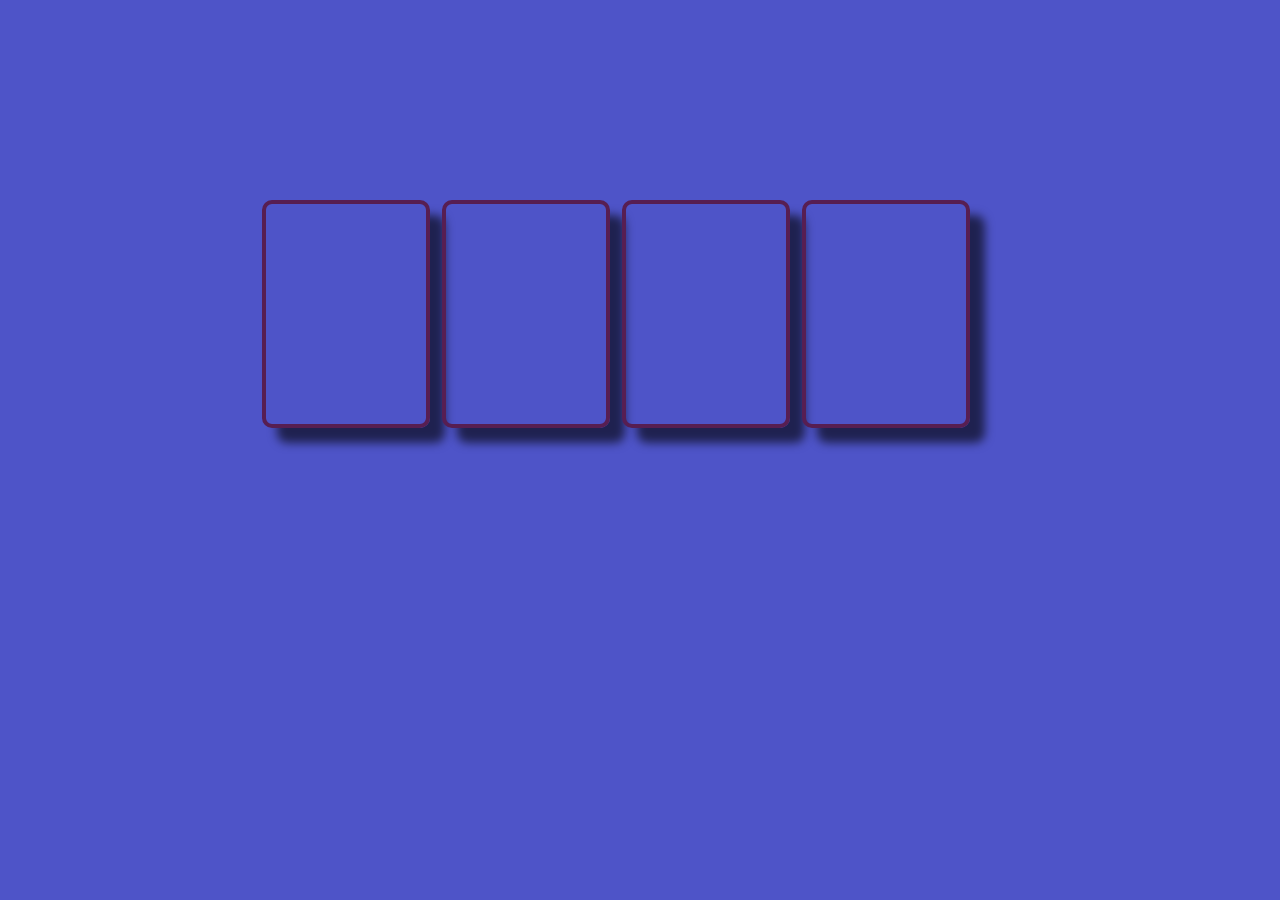
==== index.html @ eb03a139 "try1" ====
﻿<!DOCTYPE html>
<html>
<head>
    <title></title>
    <link rel="stylesheet" href="style.css" />
    <link rel="stylesheet" href="https://cdnjs.cloudflare.com/ajax/libs/font-awesome/4.7.0/css/font-awesome.min.css">
</head>
<body>


    <div class="area">
        <ul class="circles">
            <li></li>
            <li></li>
            <li></li>
            <li></li>
            <li></li>
            <li></li>
            <li></li>
            <li></li>
            <li></li>
            <li></li>
        </ul>
    </div>
    <button class="btn" id="home" onclick="window.location.href = 'index.html';"><i class="fa fa-home"></i> </button>
    <div>

        <form id="Karavadjo" class="Artist obj" style="background-size: 150% ;background-image: url(img/Karavadjo.jpg); ">
            <a onclick="animation('Kar')"><img class="info" src="img/Info_Karavadjo.png" /></a>
        </form>
        <form id="Rembrand" class="Artist" style=" background-size: 150% ;background-image: url(img/Rembrand.jpg);">
            <a onclick="animation('rem')"><img class="info" src="img/info_Rembrand.png" /></a>
        </form>
        <form id="David" class="Artist" style="background-size: 150%; background-image: url(img/David.jpg);">
            <a onclick="animation('Dav')"> <img class="info" src="img/info_David.png" /></a>
        </form>
        <form id="Franciso" class="Artist" style="background-size: 150%; background-image: url(img/Francisco.jpg);">
            <a onclick="animation('van')"><img class="info" src="img/info_Franciso.png" /></a>
        </form>
    </div>
    <div id="biography_kar" class="text_Info">
        <span>
            <h1 style="position:relative;top:-20px;">Микиланджело да Караваджо</h1>

            &nbsp«Существует некий Микеланджело да Караваджо, который создает поразительные вещи в Риме…
            Этот Караваджо сумел вопреки всем трудностям завоевать своими работами громкое имя и почет…
            Однако, вместо того чтобы постоянно совершенствовать
            свое искусство… он, поработав две недели, бросает работу и шляется со своей рапирой в сопровождении
            мальчика-слуги, переходя с одного теннисного корта на другой и всюду затевая ссоры и драки, Это не имеет ничего общего с искусством».<br />
            <p>Карел ван Мандер</p>
        </span>
    </div>
    <div id="biography_rem" class="text_Info">
        <span>
            <h1 style="position:relative;top:-20px;">Рембрандт Харменс ван Рейн</h1>

            &nbsp«Не теряйте напрасно времени, копаясь в мертвой теории.
            Вглядывайтесь в природу. Обращайте внимание на все, что окружает вас.
            Смотрите на мужчину и женщину. Замечайте, как они двигаются, как ведут
            себя в обыденной жизни. Внимательно наблюдайте, что делают их руки и как
            смотрят глаза. Запечатлевайте в своей памяти, как люди плачут от счастья или
            смеются, когда им хочется плакать. Динамика естественного выражения чувств - это для художника все.
            ».<br />
            <p>Ре́мбрандт</p>
        </span>
    </div>
    <div id="biography_dav" class="text_Info">
        <span>
            <h1 style="position:relative;top:-20px;">Жак-Луи Давид</h1>

            &nbsp Забавно, что искусство и идеалы Давида легко ассимилировались в разную конъюнктуру. Апологет французской революции, её глашатый, человек который так яростоно защищавший радикальные идеи и желавший смерти их противникам, прекрасно справлялся с изображением коронацией Наполеона, с его фигурой на лошадях и портретами дворян.<br />
            &nbsp Жак-Луи, как уже было упомянуто, был одним из ведущих людей в французской революции, событии которое так сильно повлияло на нашу культуру. "Свобода, равенство, братство", эти слова знакомы многим и за эти слова, за идеи морального и юридического равенства человека перед другими людьми, мы обязаны Французской революции, произошедшей чуть более двухсот лет назад.
        </span>
    </div>
    <div id="biography_van" class="text_Info">
        <span>
            <h1 style="position:relative;top:-20px;">Винсент Виллем Ван Гог </h1>
            &nbsp&nbsp Он мог быть победителем в рамках ограниченной человеческой жизни. Он мог быть примерным семьянином, идеальным сыном и выбрать жизнь радостную, но бесцветную. Винсент Виллем Ван Гог выбрал не выбирать жизнь, он выбрал бессмертие.
             Жизнь довела Ван гога до безумия, низвергла его в бездну отчаяния и там, на самом дне, вложила ему в руку револьвер.
            <br />&nbsp&nbsp"Повторяю, если хочешь что-то делать, не бойся сделать что-нибудь неправильно, не опасайся, что совершишь ошибки. Многие считают, что они станут хорошими, если не будут делать ничего плохого. Это ложь"
            <br /><p>Ван Гог</p>
        </span>
    </div>

    <iframe id="frame_kar" src="Kar\Karavadjo.html"></iframe>
    <iframe id="frame_rem" style="height:5000px" src="Rem\Rembrand.html"></iframe>
    <iframe id="frame_dav" style="height:4500px" src="David\David.html"></iframe>
    <iframe id="frame_van" style="height: 6900px" src="Vangog\Vangog.html"></iframe>
    <script src="Script1.js"></script>
</body>
</html>
---- style.css ----
.Artist {
    position: absolute;
    top: 200px;
    left: 40%;
    display: inline-block;
    width: 160px;
    height: 220px;
    border: 4px solid #571E52;
    border-radius: 10px;
    background-size: 110%;
    box-shadow: 15px 15px 10px 0px rgb(0, 0,0,0.6);

}
.btn {
    position: absolute;
    left: 89%;
    top:36px;
    color: white;
    width: 150px;
    height: 100px;
    border-radius: 5px;
    border-top-right-radius: 50px;
    background-color: #571E52;
    font-size: 40px;
    transition: background-color linear 0.2s;
    visibility:hidden;
    opacity:0;

}
    .btn:hover {
        background-color: dodgerblue;
    }
html {
    overflow-x: hidden;
}
::-webkit-scrollbar {
    width: 0;
}
.info {
    width: 100%;
    position: absolute;
    opacity: 0%;
    transition: 0.4s;
}

    .info:hover {
        animation-delay: 2s;
        opacity: 80%;
       
    }
.text_Info {
    padding: 2rem;
    width: 420px;
    box-shadow: 0 15px 30px 0 rgba(0,0,0,0.11), 0 5px 15px 0 rgba(0,0,0,0.08);
    background-color: #ffffff;
    border-radius: 0.5rem;
    padding-left: 0.5rem;
    border-left: 0.5rem solid #00ff99;
}


    .text_Info > :first-child {
        margin-top: 0;
    }

    .text_Info > :last-child {
        margin-bottom: 0;
    }

.text_Info {
    width:40%;
    position: absolute;
    text-align: left;
    top: 5%;
    left: 60%;
    visibility: hidden;
    opacity: 0;
    transition: .55s opacity, .55s visibility;
    font-family: Calibri;
    font-size: x-large;
    line-height: 1.3;
}
    
iframe{
   
  
    position:absolute;
    width:100.3%;
    top:100%;
    left:-10px;
    display:none;
    height:4000px;
}
@import url('https://fonts.googleapis.com/css?family=Exo:400,700');

* {
    margin: 0px;
    padding: 0px;
}

body {
    font-family: 'Exo', sans-serif;
}


.context {
    width: 100%;
    position: absolute;
    top: 50vh;
}

    .context h1 {
        text-align: center;
        color: #fff;
        font-size: 50px;
    }


.area {
    background: #4e54c8;
    background: -webkit-linear-gradient(to left, #8f94fb, #4e54c8);
    width: 100%;
    height: 100vh;
}

.circles {
    position: absolute;
    top: 0;
    left: 0;
    width: 100%;
    height: 100%;
    overflow: hidden;
}

    .circles li {
        position: absolute;
        display: block;
        list-style: none;
        width: 20px;
        height: 20px;
        background: rgba(255, 255, 255, 0.2);
        animation: animate 25s linear infinite;
        bottom: -150px;
    }

        .circles li:nth-child(1) {
            left: 25%;
            width: 80px;
            height: 80px;
            animation-delay: 0s;
        }


        .circles li:nth-child(2) {
            left: 10%;
            width: 20px;
            height: 20px;
            animation-delay: 2s;
            animation-duration: 12s;
        }

        .circles li:nth-child(3) {
            left: 70%;
            width: 20px;
            height: 20px;
            animation-delay: 4s;
        }

        .circles li:nth-child(4) {
            left: 40%;
            width: 60px;
            height: 60px;
            animation-delay: 0s;
            animation-duration: 18s;
        }

        .circles li:nth-child(5) {
            left: 65%;
            width: 20px;
            height: 20px;
            animation-delay: 0s;
        }

        .circles li:nth-child(6) {
            left: 75%;
            width: 110px;
            height: 110px;
            animation-delay: 3s;
        }

        .circles li:nth-child(7) {
            left: 35%;
            width: 150px;
            height: 150px;
            animation-delay: 7s;
        }

        .circles li:nth-child(8) {
            left: 50%;
            width: 25px;
            height: 25px;
            animation-delay: 15s;
            animation-duration: 45s;
        }

        .circles li:nth-child(9) {
            left: 20%;
            width: 15px;
            height: 15px;
            animation-delay: 2s;
            animation-duration: 35s;
        }

        .circles li:nth-child(10) {
            left: 85%;
            width: 150px;
            height: 150px;
            animation-delay: 0s;
            animation-duration: 11s;
        }



@keyframes animate {

    0% {
        transform: translateY(0) rotate(0deg);
        opacity: 1;
        border-radius: 0;
    }

    100% {
        transform: translateY(-1000px) rotate(720deg);
        opacity: 0;
        border-radius: 50%;
    }
}
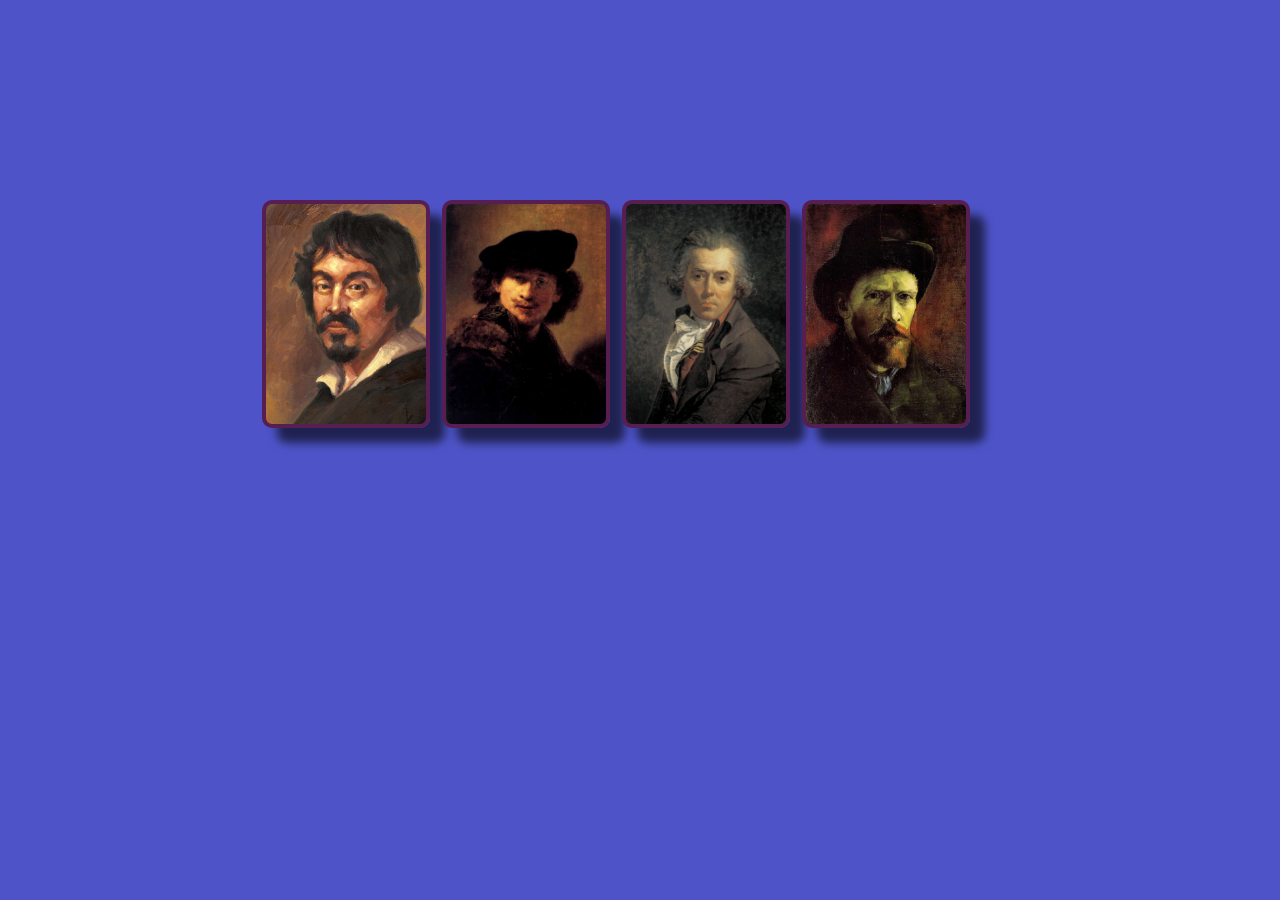
==== commit 6520d502: "okey" ====
--- a/index.html
+++ b/index.html
@@ -4,6 +4,8 @@
     <title></title>
     <link rel="stylesheet" href="style.css" />
     <link rel="stylesheet" href="https://cdnjs.cloudflare.com/ajax/libs/font-awesome/4.7.0/css/font-awesome.min.css">
+    <meta http-equiv="Content-Type" content="text/html; charset=utf-8">
+
 </head>
 <body>
 
@@ -25,17 +27,17 @@
     <button class="btn" id="home" onclick="window.location.href = 'index.html';"><i class="fa fa-home"></i> </button>
     <div>
 
-        <form id="Karavadjo" class="Artist obj" style="background-size: 150% ;background-image: url(img/Karavadjo.jpg); ">
-            <a onclick="animation('Kar')"><img class="info" src="img/Info_Karavadjo.png" /></a>
+        <form id="Karavadjo" class="Artist obj" style="background-size: 150%; background-image: url(Img/Karavadjo.jpg); ">
+            <a onclick="animation('Kar')"><img class="info" src="Img/Info_Karavadjo.png" /></a>
         </form>
-        <form id="Rembrand" class="Artist" style=" background-size: 150% ;background-image: url(img/Rembrand.jpg);">
-            <a onclick="animation('rem')"><img class="info" src="img/info_Rembrand.png" /></a>
+        <form id="Rembrand" class="Artist" style=" background-size: 150% ;background-image: url(Img/Rembrand.jpg);">
+            <a onclick="animation('rem')"><img class="info" src="Img/info_Rembrand.png" /></a>
         </form>
-        <form id="David" class="Artist" style="background-size: 150%; background-image: url(img/David.jpg);">
-            <a onclick="animation('Dav')"> <img class="info" src="img/info_David.png" /></a>
+        <form id="David" class="Artist" style="background-size: 150%; background-image: url(Img/David.jpg);">
+            <a onclick="animation('Dav')"> <img class="info" src="Img/info_David.png" /></a>
         </form>
-        <form id="Franciso" class="Artist" style="background-size: 150%; background-image: url(img/Francisco.jpg);">
-            <a onclick="animation('van')"><img class="info" src="img/info_Franciso.png" /></a>
+        <form id="Franciso" class="Artist" style="background-size: 150%; background-image: url(Img/Francisco.jpg);">
+            <a onclick="animation('van')"><img class="info" src="Img/info_Franciso.png" /></a>
         </form>
     </div>
     <div id="biography_kar" class="text_Info">
